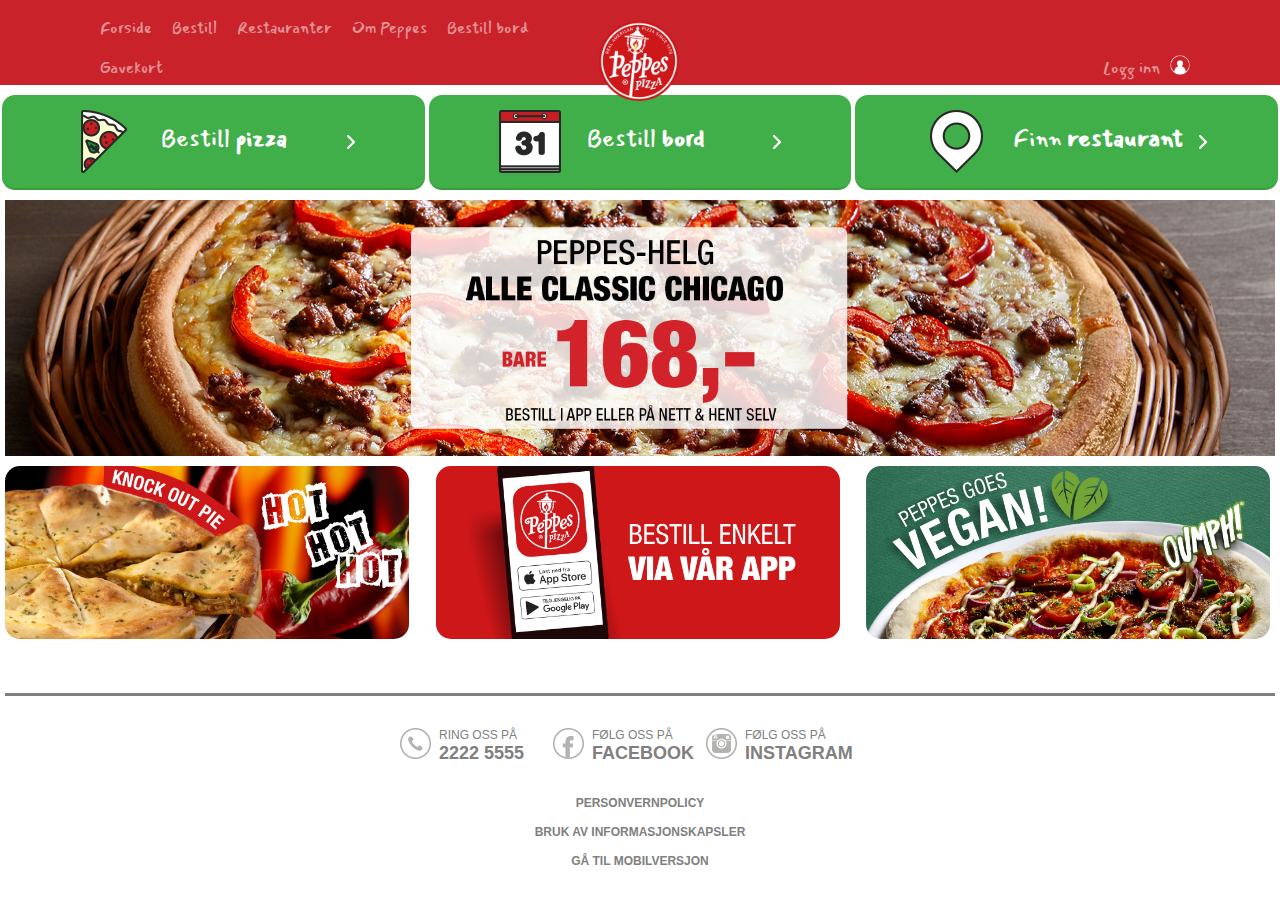
==== index.html @ ad866056 "first commit" ====
<!DOCTYPE html>
<html lang="en">

<head>
    <meta charset="UTF-8">
    <meta name="viewport" content="width=device-width, initial-scale=1.0">
    <meta http-equiv="X-UA-Compatible" content="ie=edge">
    <link href="https://fonts.googleapis.com/css?family=Mansalva&display=swap" rel="stylesheet">
    <link rel="stylesheet" href="style.css">
    <title>Peppes</title>
</head>

<body>
    <header>
        <div class="header-container">
            <div class="nav-menu">
                <ul>
                    <li><a href="#">Forside</a></li>
                    <li><a href="#">Bestill</a></li>
                    <li><a href="#">Restauranter</a></li>
                    <li><a href="#">Om Peppes</a></li>
                    <li><a href="#">Bestill bord</a></li>
                    <li><a href="#">Gavekort</a></li>
                </ul>
            </div>
            <div class="logo">
                <a href="#">
                    <img src="img/logo.png" alt="">
                </a>
            </div>
            <div class="login-wrapper">
                <a href="#">Logg inn
                    <img class="profileicon" src="img/icon3.png" alt="">
                </a>
            </div>
        </div>
    </header>
    <div class="greencard-container">
        <div class="greencard">
            <a href="#">
                <div class="pizza">
                    <img src="img/icon_pizza.png" alt="">
                    <div class="textDiv">
                        <span>Bestill <strong>pizza</strong></span>
                    </div>
                    <img src="img/icon_arrow.png" alt="">
                </div>
            </a>
        </div>
        <div class="greencard">
            <a href="#">
                <div class="bord">
                    <img src="img/icon_calendar.png" alt="">
                    <div class="textDiv">
                        <span>Bestill <strong>bord</strong></span>
                    </div>
                    <img src="img/icon_arrow.png" alt="">
                </div>
            </a>
        </div>
        <div class="greencard">
            <a href="#">
                <div class="restaurant">
                    <img src="img/icon_pin.png" alt="">
                    <div class="textDiv">
                        <span>Finn <strong>restaurant</strong></span>
                    </div>
                    <img src="img/icon_arrow.png" alt="">
                </div>
            </a>
        </div>
    </div>
    <a href="#">
        <div class="pizza-container">
            <img class="pizza-image" src="img/pizza.jpg" alt="">
        </div>
    </a>

    <section class="section1">
        <div class="row">
            <div class="front-page-button button1">
                <a href="#">
                    <img src="img/button1.jpg" alt="">
                </a>
            </div>
            <div class="front-page-button button2">
                <a href="#">
                    <img src="img/button3.png" alt="">
                </a>
            </div>
            <div class="front-page-button button3">
                <a href="#">
                    <img src="img/button2.jpg" alt="">
                </a>
            </div>
        </div>

        <footer>
            <div class="link-wrapper">
                <a href="#" class="phone-hover">
                    <i class="icon phone"></i>
                    <div class="text-container">
                        <span class="intro">Ring oss på</span>
                        <span class="main">2222 5555</span>
                    </div>
                </a>
                <a href="#" class="facebook-hover">
                    <i class="icon facebook"></i>
                    <div class="text-container">
                        <span class="intro">Følg oss på</span>
                        <span class="main">facebook</span>
                    </div>
                </a>
                <a href="#" class="instagram-hover">
                    <i class="icon instagram"></i>
                    <div class="text-container">
                        <span class="intro">Følg oss på</span>
                        <span class="main">instagram</span>
                    </div>
                </a>
            </div>
            <a href="#">Personvernpolicy</a>
            <a href="#">bruk av informasjonskapsler</a>
            <a href="#">gå til mobilversjon</a>
        </footer>
    </section>
</body>

</html>
---- style.css ----
*, *::before, *::after {
    box-sizing: border-box;
    margin: 0;
    padding: 0;
}

body {
    min-width: 936px;
    /*min width is for greencard container */
}

header {
    background-color: #c9222a;
    min-width: 600px;
    font-family: 'Mansalva', cursive;
    font-size: 16px;
}

header ul {
    display: flex;
    height: inherit;
    align-items: flex-end;
    flex-wrap: wrap;
}

header ul li {
    list-style: none;
    padding-left: 10px;
    padding-right: 10px;
    white-space: nowrap;
    flex-direction: column;
}

header a {
    color: rgba(255, 255, 255, 0.5);
    text-decoration: none;
}

.header-container {
    margin: auto;
    display: flex;
    align-items: flex-end;
    max-width: 1100px;
    height: 85px;
    justify-content: space-between;
    position: relative;
}

.nav-menu {
    display: flex;
    height: 100%;
    width: 100%;
    padding-bottom: 5px;
}

/* PEPPES LOGO IMAGE */

.logo {
    /* width: minmax(170px, 170px); */
    min-width: 83px;
    height: 100%;
    background-size: cover;
}

.logo img {
    position: absolute;
    width: 80px;
    bottom: -16px;
}

/*log in button */

.login-wrapper {
    width: 100%;
    display: flex;
    justify-content: flex-end;
    align-items: flex-end;
    padding-bottom: 5px;
}

.login-wrapper a {
    padding-right: 30px;
    position: relative;
}

.login-wrapper img {
    position: absolute;
    right: 0;
    bottom: 0;
    top: 0;
}

/* log in icon */

.profileicon {
    width: 20px;
    height: 20px;
}

/* on hover effects */

header ul li a:hover {
    color: rgba(255, 255, 255, 1);
    border-bottom: 2px solid black;
}

.login-wrapper a:hover {
    color: rgba(255, 255, 255, 1);
}

/*                 GREEN CARDS               */

.greencard-container {
    margin: 0px;
    margin-top: 10px;
    margin-bottom: 10px;
    width: 100%;
    font-family: 'Mansalva', cursive;
    font-size: 14px;
    text-align: center;
}

.greencard {
    height: 95px;
    width: 33%;
    background-color: #40AE49;
    border-bottom: 2px solid #399C41;
    display: inline-block;
    text-align: center;
    border-radius: 13px;
}

.greencard:hover {
    background-color: black;
}

.greencard img {
    vertical-align: middle;
}

.greencard a {
    color: #ffffff;
    text-decoration: none;
    font-size: 24px;
}

.textDiv {
    width: 200px;
    display: inline-block;
    text-align: left;
    padding-left: 20px;
}

.pizza, .bord, .restaurant {
    display: block;
    height: 80%;
    width: 90%;
    min-width: 308px;
    padding-top: 15px;
    margin: auto;
}

.pizza-container {
    display: flex;
    justify-content: center;
    margin-left: 5px;
    margin-right: 5px;
    margin-bottom: 10px;
    object-fit: contain;
    overflow: hidden;
}

.pizza-image {
    width: 100%;
    min-width: 1500px;
    max-width: 2200px;
}

.section1 {
    margin: auto;
    max-width: 1390px;
    padding-left: 5px;
    padding-right: 5px;
}

.row {
    margin: auto;
    max-width: 1390px;
    margin-bottom: 50px;
}

.front-page-button {
    display: inline-block;
    width: 33%;
}

.front-page-button img {
    width: 100%;
    border-radius: 15px;
}

.button1 {
    padding-right: 15px;
}

.button2 {
    padding-left: 7.5px;
    padding-right: 7.5px;
}

.button3 {
    padding-left: 15px;
}

footer {
    border-top: 3px solid grey;
}

.link-wrapper {
    margin: auto;
    padding-top: 30px;
    margin-bottom: 40px;
    width: 480px;
    height: 60px;
}

.link-wrapper a {
    display: inline-block;
    height: 100%;
}

.link-wrapper a:hover span {
    color: rgb(59, 59, 59);
}

.link-wrapper i {
    width: 31px;
    height: 31px;
    float: left;
    margin-right: 8px;
}

.social-wrapper {
    display: inline-block;
    width: 32%;
}

.social-wrapper:hover span {
    color: rgb(78, 78, 78);
}

.text-container {
    font-family: Helvetica, Arial, sans-serif;
    line-height: 18px;
    width: 110px;
    float: right;
}

.intro {
    display: block;
    text-transform: uppercase;
    color: grey;
    font-size: 12px;
}

.main {
    display: block;
    text-transform: uppercase;
    font-weight: bold;
    font-size: 18px;
    color: grey;
}

.icon {
    margin-top: 2px;
    height: 100%;
}

.phone {
    background: url(img/social-icons/icon-phone.png);
    background-repeat: no-repeat;
}

.facebook {
    background: url(img/social-icons/icon-facebook.png);
    background-repeat: no-repeat;
}

.instagram {
    background: url(img/social-icons/icon-instagram.png);
    background-repeat: no-repeat;
}

.phone-hover:hover i {
    background-image: url(img/social-icons/icon-phone.png);
    background-position-x: -31px;
}

.facebook-hover:hover i {
    background: url(img/social-icons/icon-facebook.png);
    background-position-x: -31px;
}

.instagram-hover:hover i {
    background: url(img/social-icons/icon-instagram.png);
    background-position-x: -31px;
}

footer > a {
    display: block;
    text-decoration: none;
    font-family: Helvetica, Arial, sans-serif;
    text-transform: uppercase;
    color: grey;
    font-size: 12px;
    font-weight: bold;
    text-align: center;
    margin: 15px;
}
footer > a:hover {
    color: rgb(78, 78, 78);
}
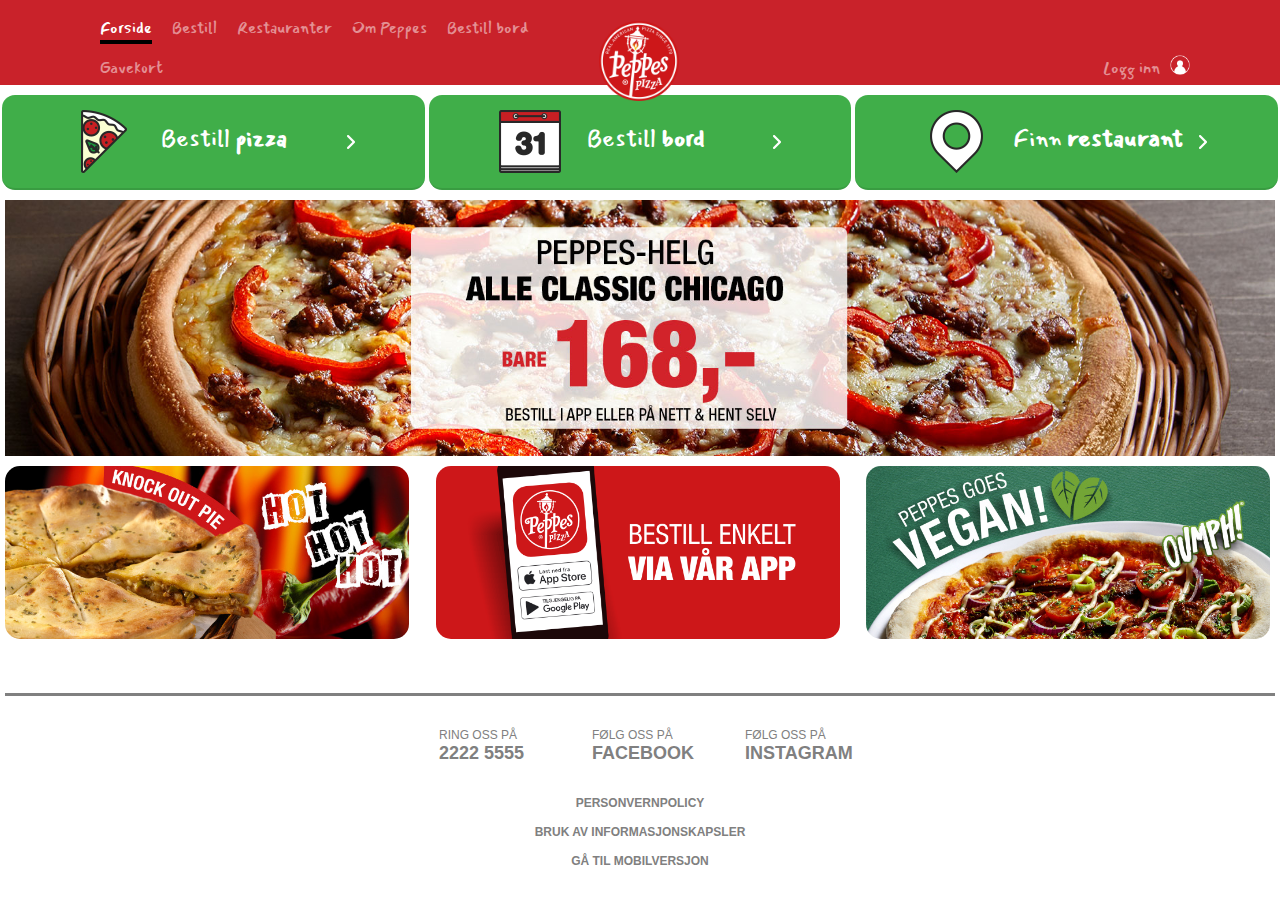
==== commit 940e118a: "bestill side" ====
--- a/index.html
+++ b/index.html
@@ -6,7 +6,8 @@
     <meta name="viewport" content="width=device-width, initial-scale=1.0">
     <meta http-equiv="X-UA-Compatible" content="ie=edge">
     <link href="https://fonts.googleapis.com/css?family=Mansalva&display=swap" rel="stylesheet">
-    <link rel="stylesheet" href="style.css">
+    <link rel="stylesheet" href="styles/index.css">
+    <script src="scripts/index.js" defer></script>
     <title>Peppes</title>
 </head>
 
@@ -15,12 +16,12 @@
         <div class="header-container">
             <div class="nav-menu">
                 <ul>
-                    <li><a href="#">Forside</a></li>
-                    <li><a href="#">Bestill</a></li>
-                    <li><a href="#">Restauranter</a></li>
-                    <li><a href="#">Om Peppes</a></li>
-                    <li><a href="#">Bestill bord</a></li>
-                    <li><a href="#">Gavekort</a></li>
+                    <li><a href="index.html" id="forside">Forside</a></li>
+                    <li><a href="bestill.html" id="bestill">Bestill</a></li>
+                    <li><a href="restauranter.html" id="restauranter">Restauranter</a></li>
+                    <li><a href="ompeppes.html" id="ompeppes">Om Peppes</a></li>
+                    <li><a href="bestillbord.html" id="bestillbord">Bestill bord</a></li>
+                    <li><a href="#" id="gavekort">Gavekort</a></li>
                 </ul>
             </div>
             <div class="logo">
--- a/styles/index.css
+++ b/styles/index.css
@@ -0,0 +1,328 @@
+*, *::before, *::after {
+    box-sizing: border-box;
+    margin: 0;
+    padding: 0;
+}
+
+body {
+    min-width: 936px;
+    /*min width is for greencard container */
+}
+
+header {
+    background-color: #c9222a;
+    min-width: 600px;
+    font-family: 'Mansalva', cursive;
+    font-size: 16px;
+}
+
+header ul {
+    display: flex;
+    height: inherit;
+    align-items: flex-end;
+    flex-wrap: wrap;
+}
+
+header ul li {
+    list-style: none;
+    padding-left: 10px;
+    padding-right: 10px;
+    white-space: nowrap;
+    flex-direction: column;
+}
+
+header a {
+    color: rgba(255, 255, 255, 0.5);
+    text-decoration: none;
+}
+
+.header-container {
+    margin: auto;
+    display: flex;
+    align-items: flex-end;
+    max-width: 1100px;
+    height: 85px;
+    justify-content: space-between;
+    position: relative;
+}
+
+.nav-menu {
+    display: flex;
+    height: 100%;
+    width: 100%;
+    padding-bottom: 5px;
+}
+
+/* PEPPES LOGO IMAGE */
+
+.logo {
+    /* width: minmax(170px, 170px); */
+    min-width: 83px;
+    height: 100%;
+    background-size: cover;
+}
+
+.logo img {
+    position: absolute;
+    width: 80px;
+    bottom: -16px;
+}
+
+/*log in button */
+
+.login-wrapper {
+    width: 100%;
+    display: flex;
+    justify-content: flex-end;
+    align-items: flex-end;
+    padding-bottom: 5px;
+}
+
+.login-wrapper a {
+    padding-right: 30px;
+    position: relative;
+}
+
+.login-wrapper img {
+    position: absolute;
+    right: 0;
+    bottom: 0;
+    top: 0;
+}
+
+/* log in icon */
+
+.profileicon {
+    width: 20px;
+    height: 20px;
+}
+
+/* on hover effects */
+
+#forside {
+    color: rgba(255, 255, 255, 1);
+    border-bottom: 4px solid black;
+}
+
+header ul li a:hover {
+    color: rgba(255, 255, 255, 1);
+    border-bottom: 4px solid black;
+}
+
+.login-wrapper a:hover {
+    color: rgba(255, 255, 255, 1);
+}
+
+/*                 GREEN CARDS               */
+
+.greencard-container {
+    margin: 0px;
+    margin-top: 10px;
+    margin-bottom: 10px;
+    width: 100%;
+    font-family: 'Mansalva', cursive;
+    font-size: 14px;
+    text-align: center;
+}
+
+.greencard {
+    height: 95px;
+    width: 33%;
+    background-color: #40AE49;
+    border-bottom: 2px solid #399C41;
+    display: inline-block;
+    text-align: center;
+    border-radius: 13px;
+}
+
+.greencard:hover {
+    background-color: black;
+}
+
+.greencard img {
+    vertical-align: middle;
+}
+
+.greencard a {
+    color: #ffffff;
+    text-decoration: none;
+    font-size: 24px;
+}
+
+.textDiv {
+    width: 200px;
+    display: inline-block;
+    text-align: left;
+    padding-left: 20px;
+}
+
+.pizza, .bord, .restaurant {
+    display: block;
+    height: 80%;
+    width: 90%;
+    min-width: 308px;
+    padding-top: 15px;
+    margin: auto;
+}
+
+.pizza-container {
+    display: flex;
+    justify-content: center;
+    margin-left: 5px;
+    margin-right: 5px;
+    margin-bottom: 10px;
+    object-fit: contain;
+    overflow: hidden;
+}
+
+.pizza-image {
+    width: 100%;
+    min-width: 1500px;
+    max-width: 2200px;
+}
+
+.section1 {
+    margin: auto;
+    max-width: 1390px;
+    padding-left: 5px;
+    padding-right: 5px;
+}
+
+.row {
+    margin: auto;
+    max-width: 1390px;
+    margin-bottom: 50px;
+}
+
+.front-page-button {
+    display: inline-block;
+    width: 33%;
+}
+
+.front-page-button img {
+    width: 100%;
+    border-radius: 15px;
+}
+
+.button1 {
+    padding-right: 15px;
+}
+
+.button2 {
+    padding-left: 7.5px;
+    padding-right: 7.5px;
+}
+
+.button3 {
+    padding-left: 15px;
+}
+
+footer {
+    border-top: 3px solid grey;
+}
+
+.link-wrapper {
+    margin: auto;
+    padding-top: 30px;
+    margin-bottom: 40px;
+    width: 480px;
+    height: 60px;
+}
+
+.link-wrapper a {
+    display: inline-block;
+    height: 100%;
+}
+
+.link-wrapper a:hover span {
+    color: rgb(59, 59, 59);
+}
+
+.link-wrapper i {
+    width: 31px;
+    height: 31px;
+    float: left;
+    margin-right: 8px;
+}
+
+.social-wrapper {
+    display: inline-block;
+    width: 32%;
+}
+
+.social-wrapper:hover span {
+    color: rgb(78, 78, 78);
+}
+
+.text-container {
+    font-family: Helvetica, Arial, sans-serif;
+    line-height: 18px;
+    width: 110px;
+    float: right;
+}
+
+.intro {
+    display: block;
+    text-transform: uppercase;
+    color: grey;
+    font-size: 12px;
+}
+
+.main {
+    display: block;
+    text-transform: uppercase;
+    font-weight: bold;
+    font-size: 18px;
+    color: grey;
+}
+
+.icon {
+    margin-top: 2px;
+    height: 100%;
+}
+
+.phone {
+    background: url(img/social-icons/icon-phone.png);
+    background-repeat: no-repeat;
+}
+
+.facebook {
+    background: url(img/social-icons/icon-facebook.png);
+    background-repeat: no-repeat;
+}
+
+.instagram {
+    background: url(img/social-icons/icon-instagram.png);
+    background-repeat: no-repeat;
+}
+
+.phone-hover:hover i {
+    background-image: url(img/social-icons/icon-phone.png);
+    background-position-x: -31px;
+}
+
+.facebook-hover:hover i {
+    background: url(img/social-icons/icon-facebook.png);
+    background-position-x: -31px;
+}
+
+.instagram-hover:hover i {
+    background: url(img/social-icons/icon-instagram.png);
+    background-position-x: -31px;
+}
+
+footer>a {
+    display: block;
+    text-decoration: none;
+    font-family: Helvetica, Arial, sans-serif;
+    text-transform: uppercase;
+    color: grey;
+    font-size: 12px;
+    font-weight: bold;
+    text-align: center;
+    margin: 15px;
+}
+
+footer>a:hover {
+    color: rgb(78, 78, 78);
+}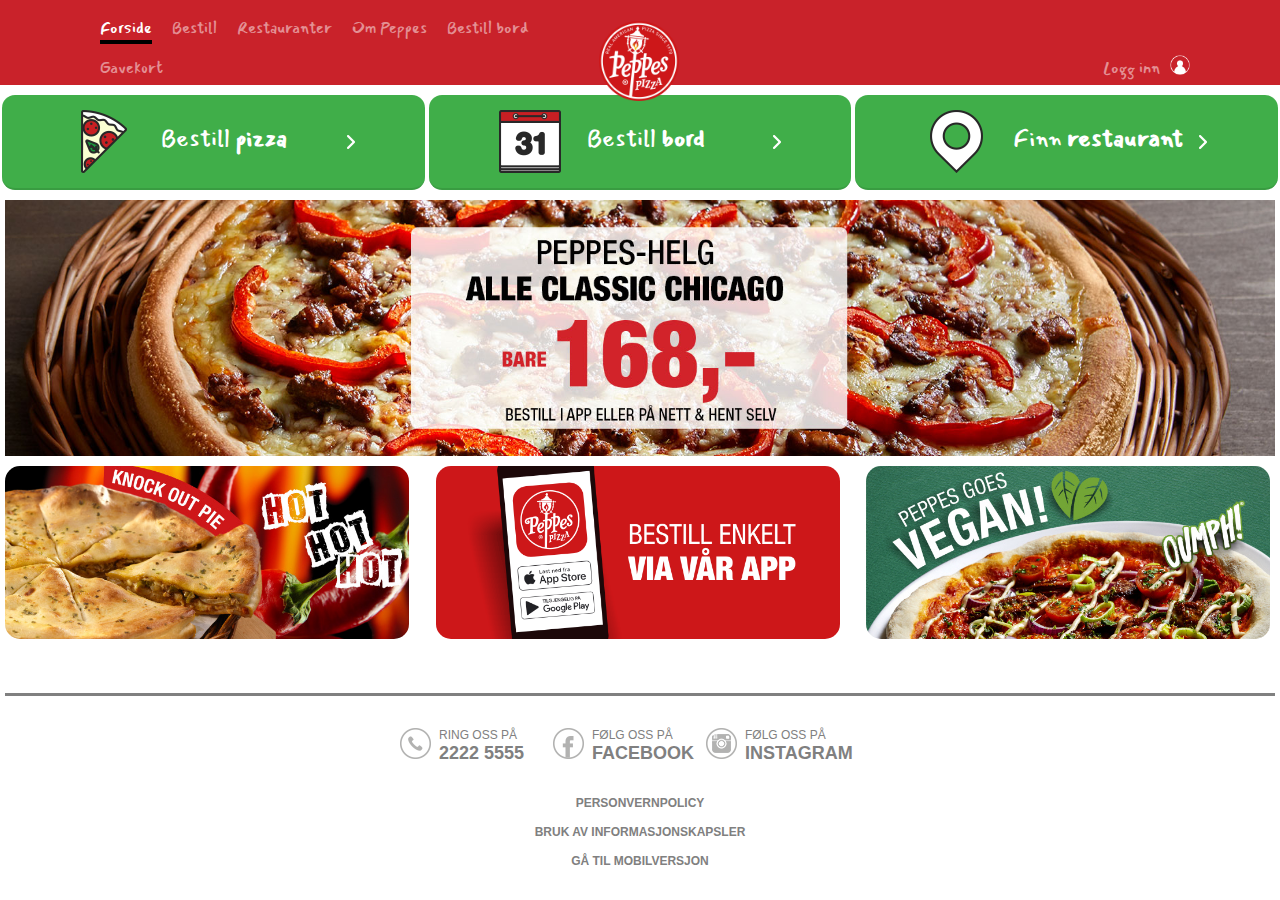
==== commit c652bda8: "small changes" ====
--- a/index.html
+++ b/index.html
@@ -38,7 +38,7 @@
     </header>
     <div class="greencard-container">
         <div class="greencard">
-            <a href="#">
+            <a href="bestill.html">
                 <div class="pizza">
                     <img src="img/icon_pizza.png" alt="">
                     <div class="textDiv">
--- a/styles/index.css
+++ b/styles/index.css
@@ -216,7 +216,7 @@
 .button3 {
     padding-left: 15px;
 }
-
+ /* footer */
 footer {
     border-top: 3px solid grey;
 }
@@ -282,32 +282,32 @@
 }
 
 .phone {
-    background: url(img/social-icons/icon-phone.png);
+    background: url(../img/social-icons/icon-phone.png);
     background-repeat: no-repeat;
 }
 
 .facebook {
-    background: url(img/social-icons/icon-facebook.png);
+    background: url(../img/social-icons/icon-facebook.png);
     background-repeat: no-repeat;
 }
 
 .instagram {
-    background: url(img/social-icons/icon-instagram.png);
+    background: url(../img/social-icons/icon-instagram.png);
     background-repeat: no-repeat;
 }
 
 .phone-hover:hover i {
-    background-image: url(img/social-icons/icon-phone.png);
+    background-image: url(../img/social-icons/icon-phone.png);
     background-position-x: -31px;
 }
 
 .facebook-hover:hover i {
-    background: url(img/social-icons/icon-facebook.png);
+    background: url(../img/social-icons/icon-facebook.png);
     background-position-x: -31px;
 }
 
 .instagram-hover:hover i {
-    background: url(img/social-icons/icon-instagram.png);
+    background: url(../img/social-icons/icon-instagram.png);
     background-position-x: -31px;
 }
 
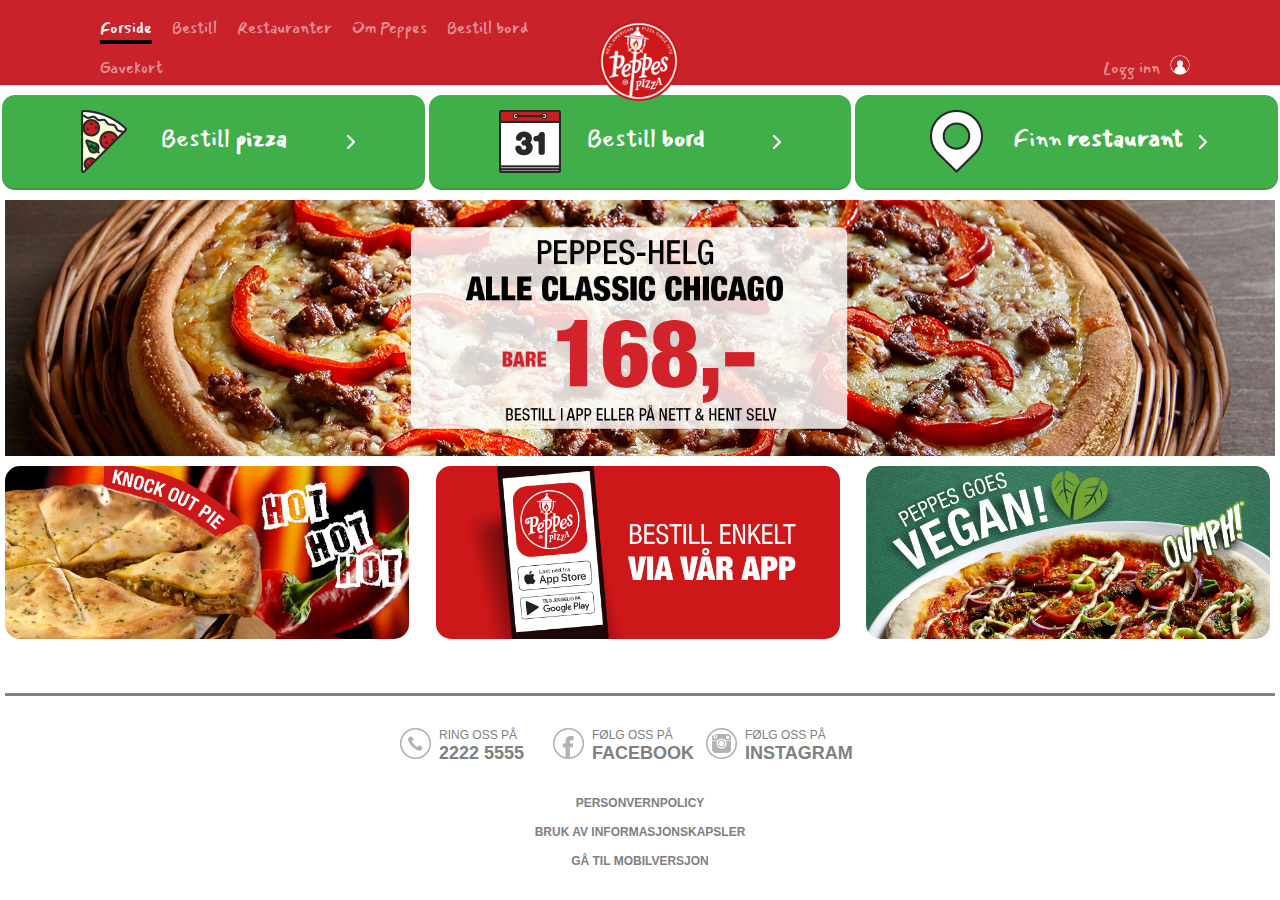
==== commit 36c87ee9: "bestill koriggering" ====
--- a/index.html
+++ b/index.html
@@ -20,7 +20,7 @@
                     <li><a href="bestill.html" id="bestill">Bestill</a></li>
                     <li><a href="restauranter.html" id="restauranter">Restauranter</a></li>
                     <li><a href="ompeppes.html" id="ompeppes">Om Peppes</a></li>
-                    <li><a href="bestillbord.html" id="bestillbord">Bestill bord</a></li>
+                    <li><a href="restauranter.html" id="bestillbord">Bestill bord</a></li>
                     <li><a href="#" id="gavekort">Gavekort</a></li>
                 </ul>
             </div>
@@ -49,7 +49,7 @@
             </a>
         </div>
         <div class="greencard">
-            <a href="#">
+            <a href="restauranter.html">
                 <div class="bord">
                     <img src="img/icon_calendar.png" alt="">
                     <div class="textDiv">
@@ -60,7 +60,7 @@
             </a>
         </div>
         <div class="greencard">
-            <a href="#">
+            <a href="restauranter.html">
                 <div class="restaurant">
                     <img src="img/icon_pin.png" alt="">
                     <div class="textDiv">
